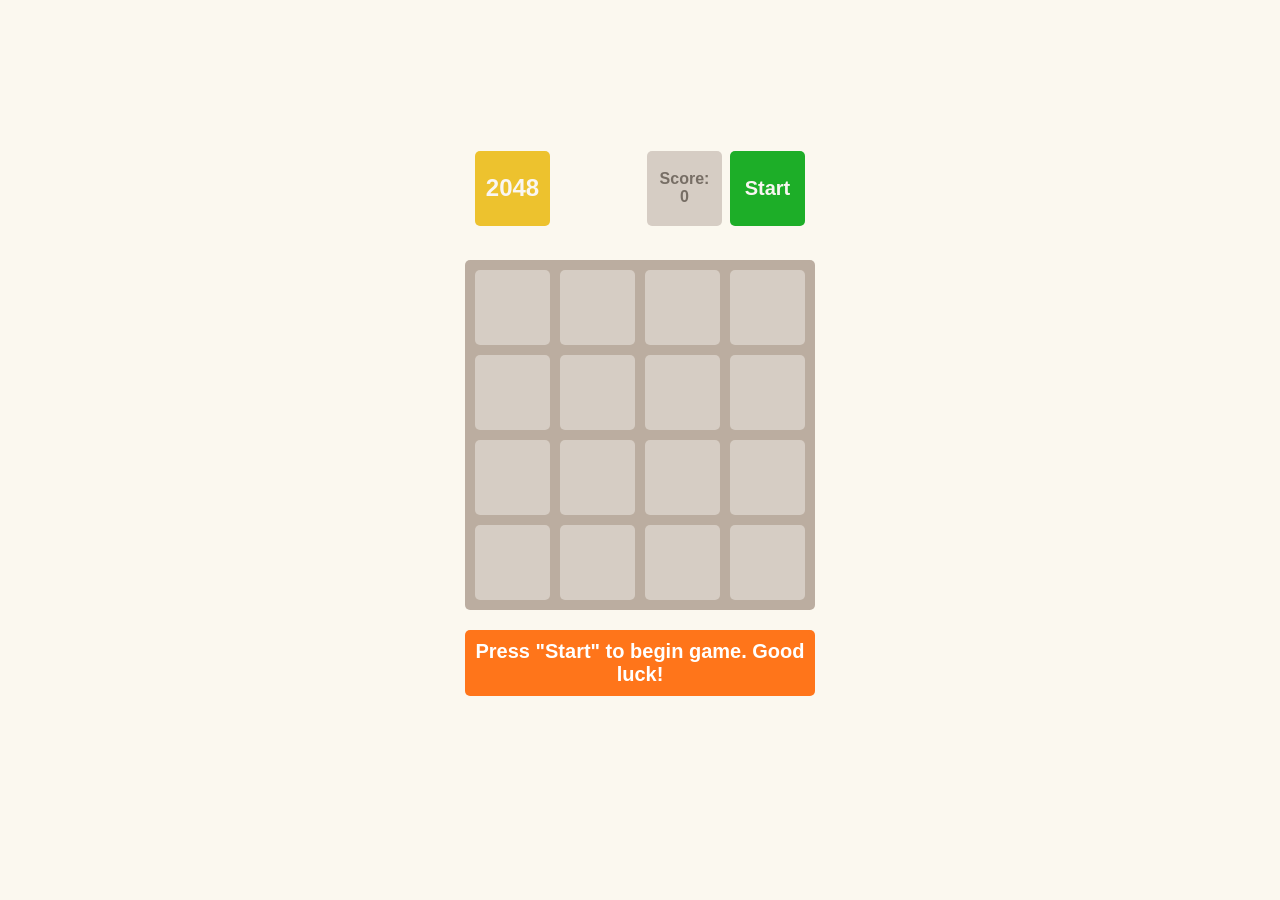
==== index.html @ d6fcfe86 "make build" ====
<!doctype html><html lang="en"><head><meta charset="utf-8"><meta name="viewport" content="width=device-width, initial-scale=1.0"><title>2048</title><link rel="stylesheet" href="index.286031bf.css"></head><body> <div class="container"> <div class="game-header"> <h1>2048</h1> <div class="controls"> <p class="info"> Score: <span class="game-score">0</span> </p> <button class="button start">Start</button> </div> </div> <table class="game-field"> <tbody> <tr class="field-row"> <td class="field-cell"></td> <td class="field-cell"></td> <td class="field-cell"></td> <td class="field-cell"></td> </tr> <tr class="field-row"> <td class="field-cell"></td> <td class="field-cell"></td> <td class="field-cell"></td> <td class="field-cell"></td> </tr> <tr class="field-row"> <td class="field-cell"></td> <td class="field-cell"></td> <td class="field-cell"></td> <td class="field-cell"></td> </tr> <tr class="field-row"> <td class="field-cell"></td> <td class="field-cell"></td> <td class="field-cell"></td> <td class="field-cell"></td> </tr> </tbody> </table> <div class="message-container"> <p class="hidden message message-lose">You lose! Restart the game?</p> <p class="hidden message message-win">Winner! Congrats! You did it!</p> <p class="message message-start"> Press "Start" to begin game. Good luck! </p> </div> </div> <script src="index.7dd6c94f.js" type="module"></script><script src="index.38255d4f.js" nomodule defer></script> </body></html>
---- index.286031bf.css ----
body{background:#fbf8ef;-ms-flex-pack:center;justify-content:center;-ms-flex-align:center;align-items:center;min-height:100vh;margin:0;font-family:sans-serif;font-size:24px;font-weight:900;display:-ms-flexbox;display:flex}.field-cell{color:#776e65;box-sizing:border-box;text-align:center;vertical-align:center;-webkit-user-select:none;-ms-user-select:none;user-select:none;background:#d6cdc4;border-radius:5px;width:75px;height:75px}.field-cell--2{background:#eee4da}.field-cell--4{background:#ede0c8}.field-cell--8{color:#f9f6f2;background:#f2b179}.field-cell--16{color:#f9f6f2;background:#f59563}.field-cell--32{color:#f9f6f2;background:#f67c5f}.field-cell--64{color:#f9f6f2;background:#f65e3b}.field-cell--128{color:#f9f6f2;background:#edcf72}.field-cell--256{color:#f9f6f2;background:#edcc61}.field-cell--512{color:#f9f6f2;background:#edc850}.field-cell--1024{color:#f9f6f2;background:#edc53f}.field-cell--2048{color:#f9f6f2;background:#edc22e}.game-field{border-spacing:10px;background:#bbada0;border-radius:5px}.game-header{box-sizing:border-box;-ms-flex-pack:justify;justify-content:space-between;width:100%;margin-bottom:24px;padding:10px;display:-ms-flexbox;display:flex}h1{color:#f9f6f2;box-sizing:border-box;background:#edc22e;border-radius:5px;-ms-flex-pack:center;justify-content:center;-ms-flex-align:center;align-items:center;width:75px;height:75px;margin:0;font-size:24px;display:-ms-flexbox;display:flex}.info{color:#776e65;box-sizing:border-box;background:#d6cdc4;border-radius:5px;-ms-flex-direction:column;flex-direction:column;-ms-flex-pack:center;justify-content:center;-ms-flex-align:center;align-items:center;width:75px;height:75px;margin:0 8px 0 0;font-size:16px;display:-ms-flexbox;display:flex}.controls{display:-ms-flexbox;display:flex}.button{cursor:pointer;color:#f9f6f2;border:none;border-radius:5px;width:75px;height:75px;font-family:sans-serif;font-size:16px;font-weight:700;transition:background .25s}.start{background:#1dae28;font-size:20px}.start:hover{background:#179921}.restart{background:#f1b2b2}.restart:hover{background:#f87474}.message{box-sizing:border-box;color:#fff;text-align:center;background:#ff751a;border-radius:5px;width:100%;padding:10px;font-size:20px}.hidden{display:none}.container{-ms-flex-direction:column;flex-direction:column;-ms-flex-align:center;align-items:center;width:350px;display:-ms-flexbox;display:flex}.message-win{color:#f9f6f2;background:#edc22e}.message-container{width:100%;height:150px}
/*# sourceMappingURL=index.286031bf.css.map */
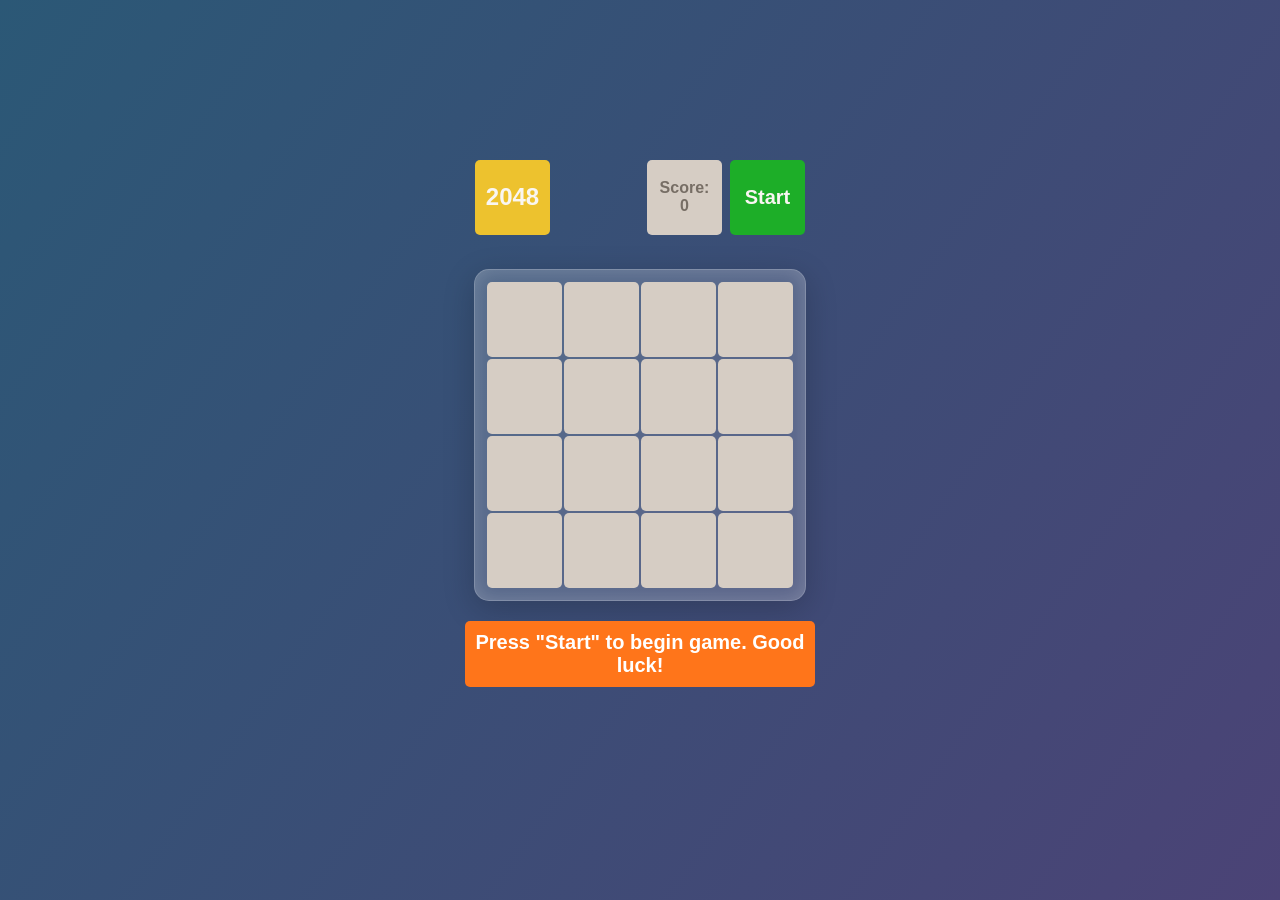
==== commit 1dff2a9b: "make build" ====
--- a/index.html
+++ b/index.html
@@ -1 +1 @@
-<!doctype html><html lang="en"><head><meta charset="utf-8"><meta name="viewport" content="width=device-width, initial-scale=1.0"><title>2048</title><link rel="stylesheet" href="index.286031bf.css"></head><body> <div class="container"> <div class="game-header"> <h1>2048</h1> <div class="controls"> <p class="info"> Score: <span class="game-score">0</span> </p> <button class="button start">Start</button> </div> </div> <table class="game-field"> <tbody> <tr class="field-row"> <td class="field-cell"></td> <td class="field-cell"></td> <td class="field-cell"></td> <td class="field-cell"></td> </tr> <tr class="field-row"> <td class="field-cell"></td> <td class="field-cell"></td> <td class="field-cell"></td> <td class="field-cell"></td> </tr> <tr class="field-row"> <td class="field-cell"></td> <td class="field-cell"></td> <td class="field-cell"></td> <td class="field-cell"></td> </tr> <tr class="field-row"> <td class="field-cell"></td> <td class="field-cell"></td> <td class="field-cell"></td> <td class="field-cell"></td> </tr> </tbody> </table> <div class="message-container"> <p class="hidden message message-lose">You lose! Restart the game?</p> <p class="hidden message message-win">Winner! Congrats! You did it!</p> <p class="message message-start"> Press "Start" to begin game. Good luck! </p> </div> </div> <script src="index.7dd6c94f.js" type="module"></script><script src="index.38255d4f.js" nomodule defer></script> </body></html>+<!doctype html><html lang="en"><head><meta charset="utf-8"><meta name="viewport" content="width=device-width, initial-scale=1.0"><title>2048</title><link rel="icon" href="favicon.05f9e204.png"><link rel="stylesheet" href="index.fbc7e8e2.css"></head><body> <div class="container"> <div class="game-header"> <h1>2048</h1> <div class="controls"> <p class="info"> Score: <span class="game-score">0</span> </p> <button class="button start">Start</button> </div> </div> <table class="game-field"> <tbody> <tr class="field-row"> <td class="field-cell"></td> <td class="field-cell"></td> <td class="field-cell"></td> <td class="field-cell"></td> </tr> <tr class="field-row"> <td class="field-cell"></td> <td class="field-cell"></td> <td class="field-cell"></td> <td class="field-cell"></td> </tr> <tr class="field-row"> <td class="field-cell"></td> <td class="field-cell"></td> <td class="field-cell"></td> <td class="field-cell"></td> </tr> <tr class="field-row"> <td class="field-cell"></td> <td class="field-cell"></td> <td class="field-cell"></td> <td class="field-cell"></td> </tr> </tbody> </table> <div class="message-container"> <p class="hidden message message-lose">You lose! Restart the game?</p> <p class="hidden message message-win">Winner! Congrats! You did it!</p> <p class="message message-start"> Press "Start" to begin game. Good luck! </p> </div> </div> <script type="module" src="index.199b84cd.js"></script><script src="index.31fb232f.js" nomodule defer></script> </body></html>
--- a/index.fbc7e8e2.css
+++ b/index.fbc7e8e2.css
@@ -0,0 +1,2 @@
+body{background:linear-gradient(125deg,#2b5876,#4b4376,#9d7bff,#7b5bff) 0 0/300% 300%;-ms-flex-pack:center;justify-content:center;-ms-flex-align:center;align-items:center;min-height:100vh;margin:0;font-family:sans-serif;font-size:24px;font-weight:900;animation:70s ease-in-out infinite neonFlow;display:-ms-flexbox;display:flex}@keyframes neonFlow{0%{background-position:0 0}50%{background-position:100% 100%}to{background-position:0 0}}.field-cell{color:#776e65;box-sizing:border-box;text-align:center;vertical-align:center;-webkit-user-select:none;-ms-user-select:none;user-select:none;background:#d6cdc4;border-radius:5px;width:75px;height:75px}.field-cell--2{background:#eee4da}.field-cell--4{background:#ede0c8}.field-cell--8{color:#f9f6f2;background:#f2b179}.field-cell--16{color:#f9f6f2;background:#f59563}.field-cell--32{color:#f9f6f2;background:#f67c5f}.field-cell--64{color:#f9f6f2;background:#f65e3b}.field-cell--128{color:#f9f6f2;background:#edcf72}.field-cell--256{color:#f9f6f2;background:#edcc61}.field-cell--512{color:#f9f6f2;background:#edc850}.field-cell--1024{color:#f9f6f2;background:#edc53f}.field-cell--2048{color:#f9f6f2;background:#edc22e}.game-field{-webkit-backdrop-filter:blur(12px);background:rgba(255,255,255,.15);border:1px solid rgba(255,255,255,.25);border-radius:15px;padding:10px;box-shadow:inset 0 0 20px rgba(255,255,255,.2),0 8px 32px rgba(0,0,0,.2)}.game-header{box-sizing:border-box;-ms-flex-pack:justify;justify-content:space-between;width:100%;margin-bottom:24px;padding:10px;display:-ms-flexbox;display:flex}h1{color:#f9f6f2;box-sizing:border-box;background:#edc22e;border-radius:5px;-ms-flex-pack:center;justify-content:center;-ms-flex-align:center;align-items:center;width:75px;height:75px;margin:0;font-size:24px;display:-ms-flexbox;display:flex}.info{color:#776e65;box-sizing:border-box;background:#d6cdc4;border-radius:5px;-ms-flex-direction:column;flex-direction:column;-ms-flex-pack:center;justify-content:center;-ms-flex-align:center;align-items:center;width:75px;height:75px;margin:0 8px 0 0;font-size:16px;display:-ms-flexbox;display:flex}.controls{display:-ms-flexbox;display:flex}.button{cursor:pointer;color:#f9f6f2;border:none;border-radius:5px;width:75px;height:75px;font-family:sans-serif;font-size:16px;font-weight:700;transition:background .25s}.start{background:#1dae28;font-size:20px}.start:hover{background:#179921}.restart{background:#f1b2b2}.restart:hover{background:#f87474}.message{box-sizing:border-box;color:#fff;text-align:center;background:#ff751a;border-radius:5px;width:100%;padding:10px;font-size:20px}.hidden{display:none}.container{-ms-flex-direction:column;flex-direction:column;-ms-flex-align:center;align-items:center;width:350px;display:-ms-flexbox;display:flex}.message-win{color:#f9f6f2;background:#edc22e}.message-container{width:100%;height:150px}.tile{transition:transform .12s ease-in-out}.tile-new{animation:.3s cubic-bezier(.25,1.5,.5,1) merge}@keyframes merge{0%{transform:scale(1)}50%{transform:scale(1.15)}to{transform:scale(1)}}
+/*# sourceMappingURL=index.fbc7e8e2.css.map */
